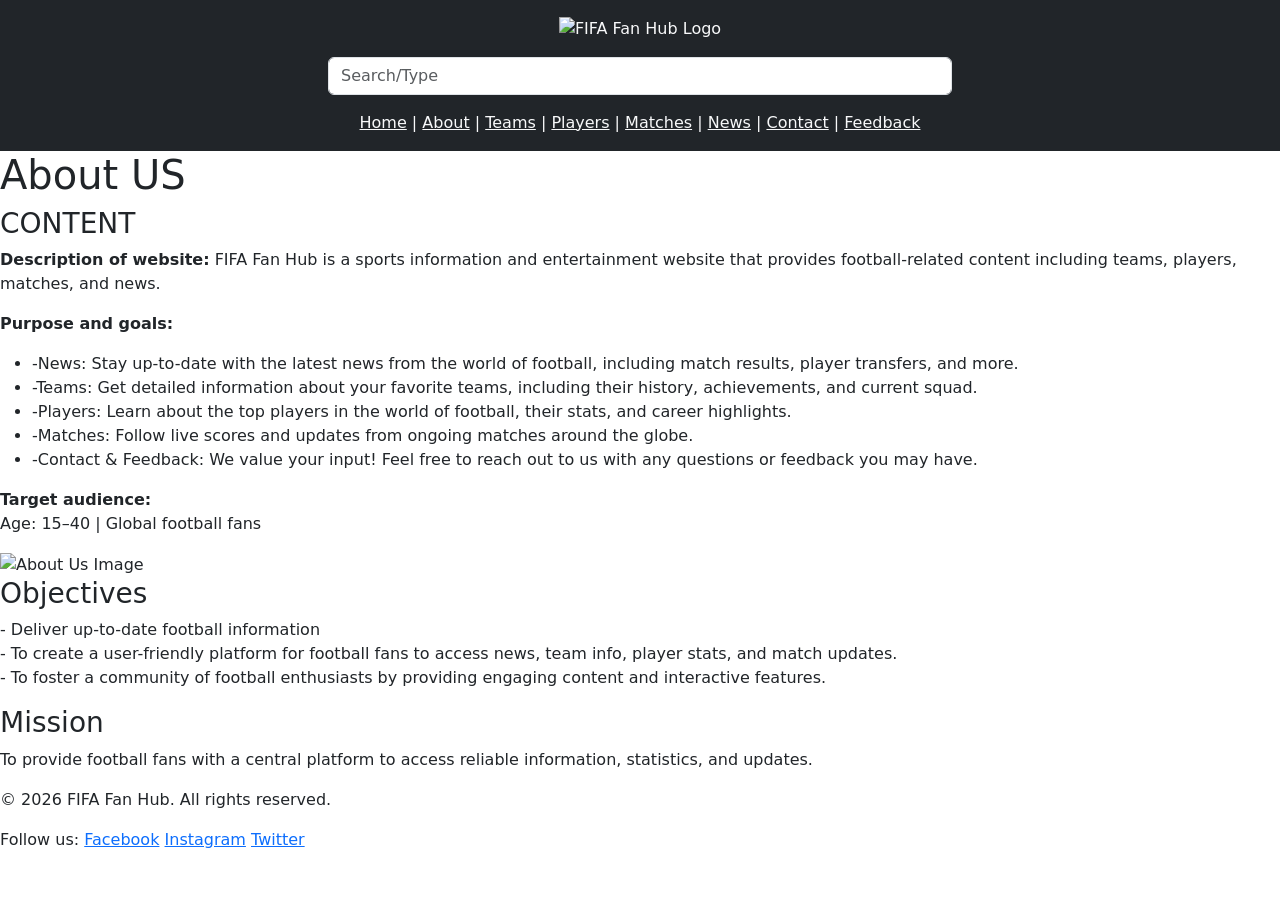
==== About.html @ b414af3a "edit" ====
<!DOCTYPE html>
<html lang="en">

<head>
    <meta charset="UTF-8">
    <meta name="viewport" content="width=device-width, initial-scale=1.0">
    <title>FIFA Fan Hub - About</title>

    <link rel="stylesheet" href="styles.css">
    

<link href="https://cdn.jsdelivr.net/npm/bootstrap@5.3.0/dist/css/bootstrap.min.css" rel="stylesheet"> 

<script src="https://cdn.jsdelivr.net/npm/bootstrap@5.3.0/dist/js/bootstrap.bundle.min.js"></script>



</head>

<body>
    

       <header class="bg-dark text-light p-3 text-center">
  <img src="logo.png" alt="FIFA Fan Hub Logo" width="100">
  
  <form class="mt-3">
    <input type="search" placeholder="Search/Type" class="form-control w-50 mx-auto">
  </form>

  <nav class="mt-3">
    <a href="index.html" class="text-light">Home</a> |
    <a href="About.html" class="text-light">About</a> |
    <a href="Teams.html" class="text-light">Teams</a> |
    <a href="Players.html" class="text-light">Players</a> |
    <a href="Matches.html" class="text-light">Matches</a> |
    <a href="News.html" class="text-light">News</a> |
    <a href="Contact.html" class="text-light">Contact</a> |
    <a href="Feedback.html" class="text-light">Feedback</a>
  </nav>
       </header>

    
<section class="banner">
    <h1>About US</h1>
</section>

<main>

<section class="content">

<article class="box">
    <h3>CONTENT</h3>

    <p><strong>Description of website:</strong>
    FIFA Fan Hub is a sports information and entertainment website that provides football-related content including teams, players, matches, and news.</p>

    <p><strong>Purpose and goals:</strong>
        <ul>
    <li>-News: Stay up-to-date with the latest news from the world of football, including match results, player transfers, and more.</li>
    <li>-Teams: Get detailed information about your favorite teams, including their history, achievements, and current squad.</li>
    <li>-Players: Learn about the top players in the world of football, their stats, and career highlights.</li>
    <li>-Matches: Follow live scores and updates from ongoing matches around the globe.</li>
    <li>-Contact & Feedback: We value your input! Feel free to reach out to us with any questions or feedback you may have.</li>
    </ul>
    </p>
    
<p><strong>Target audience:</strong><br>
    Age: 15–40 | Global football fans </p>
</article>

<aside>
<img src="https://www.google.com/search/about-this-image?img=H4sIAAAAAAAA_wEYAOf_ChYIlLeZnNKgy5ySARDiodHovd_F99wBlt_kqhgAAAA%3D&q=https:%2F%2Fwww.uefa.com%2Fuefachampionsleague%2Fnews%2F0283-186742eb3c74-d5eb4afca229-1000--2025-uefa-champions-league-final-munich-football-arena%2F&cs=1&ctx=iv&hl=en-BW&sa=X&ved=0CA8Qg4ILahcKEwj4nsbx9aWUAxUAAAAAHQAAAAAQBg" alt="About Us Image" class="img-fluid">
</aside>

</section>

<section class="extra">

<article class="box">
    <h3>Objectives</h3>
    <p>
    - Deliver up-to-date football information<br>
    - To create a user-friendly platform for football fans to access news, team info, player stats, and match updates.<br>
    - To foster a community of football enthusiasts by providing engaging content and interactive features.<br>
    </p>
</article>


<article class="box">
    <h3>Mission</h3>
    <p>
    To provide football fans with a central platform to access reliable information, statistics, and updates.

</p>
</article>

</section>

</main>

    <footer>
        <p>&copy; 2026 FIFA Fan Hub. All rights reserved.</p>
        <p>Follow us: 
            <a href="https://facebook.com">Facebook</a> 
            <a href="https://instagram.com">Instagram</a>  
            <a href="https://twitter.com">Twitter</a>
        </p>        
    </footer>

</body>

</html>
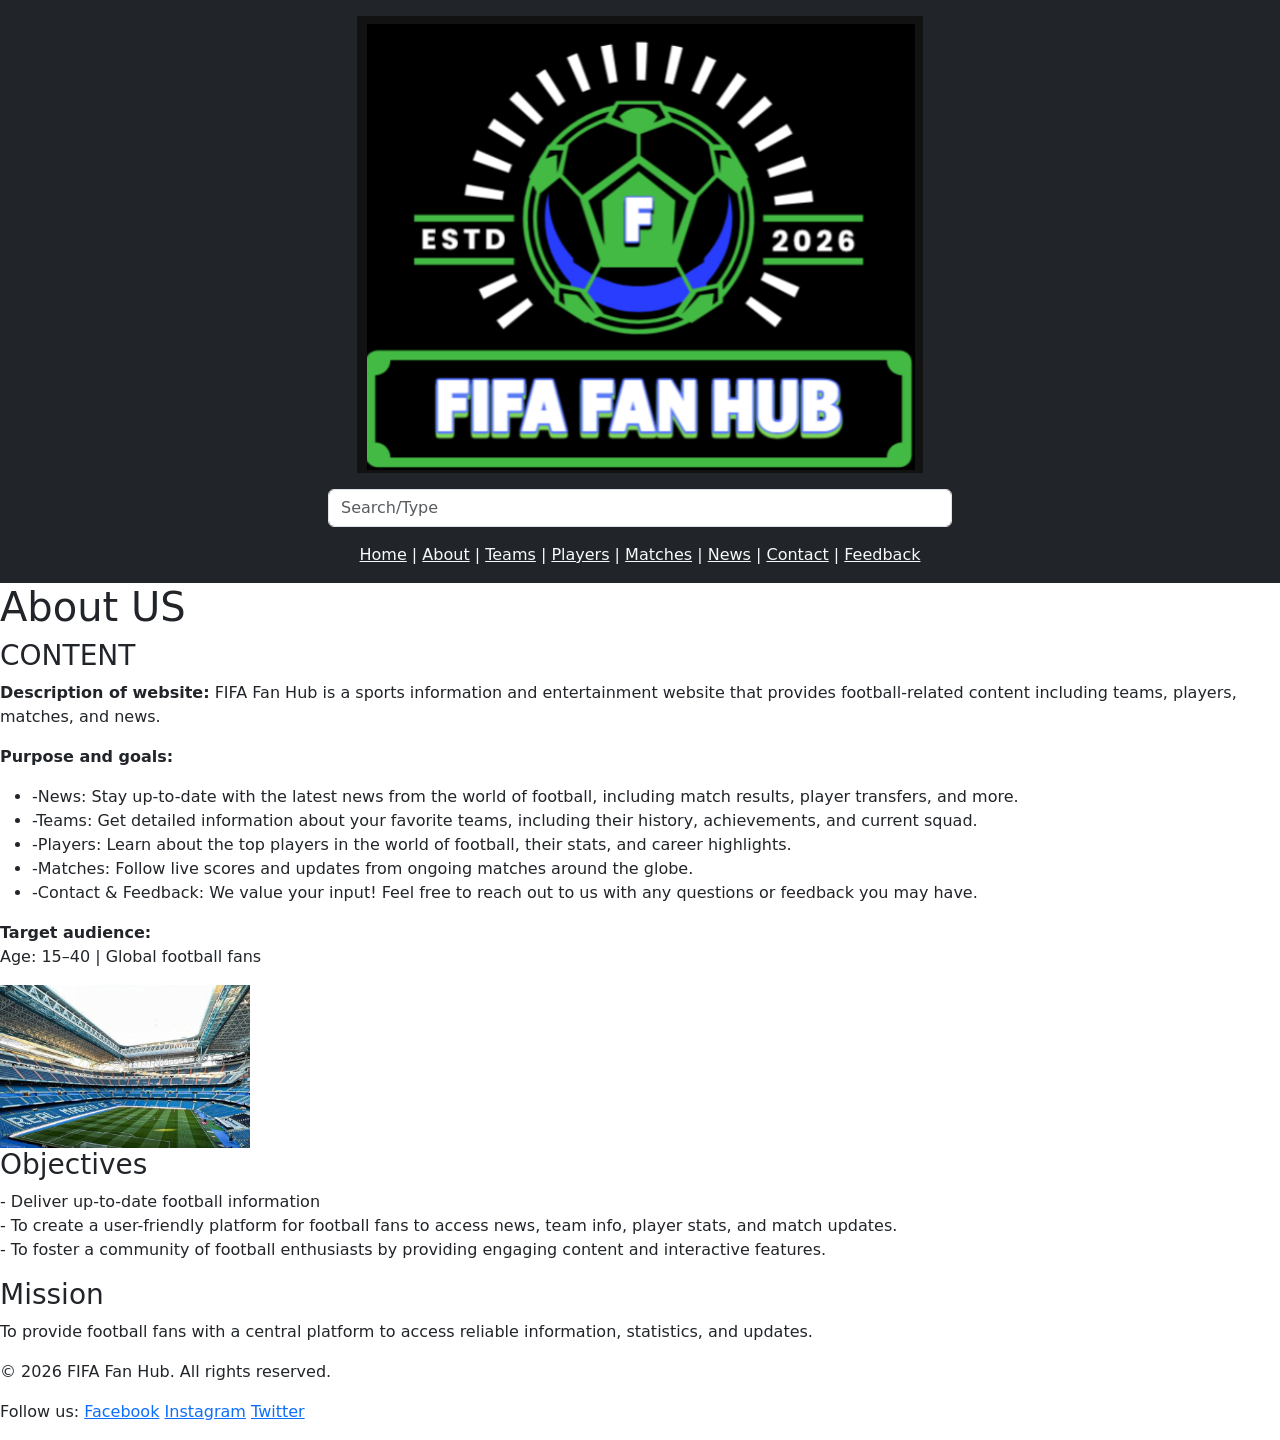
==== commit 7989c0d1: "edit" ====
--- a/About.html
+++ b/About.html
@@ -21,7 +21,7 @@
     
 
        <header class="bg-dark text-light p-3 text-center">
-  <img src="logo.png" alt="FIFA Fan Hub Logo" width="100">
+  <img src="photos/logo.png" class="img-fluid" alt="FIFA Fan Hub logo">
   
   <form class="mt-3">
     <input type="search" placeholder="Search/Type" class="form-control w-50 mx-auto">
@@ -69,7 +69,7 @@
 </article>
 
 <aside>
-<img src="https://www.google.com/search/about-this-image?img=H4sIAAAAAAAA_wEYAOf_ChYIlLeZnNKgy5ySARDiodHovd_F99wBlt_kqhgAAAA%3D&q=https:%2F%2Fwww.uefa.com%2Fuefachampionsleague%2Fnews%2F0283-186742eb3c74-d5eb4afca229-1000--2025-uefa-champions-league-final-munich-football-arena%2F&cs=1&ctx=iv&hl=en-BW&sa=X&ved=0CA8Qg4ILahcKEwj4nsbx9aWUAxUAAAAAHQAAAAAQBg" alt="About Us Image" class="img-fluid">
+<img src="photos/real222.jpg" alt="About Us Image" width="250" height="300" class="img-fluid">
 </aside>
 
 </section>
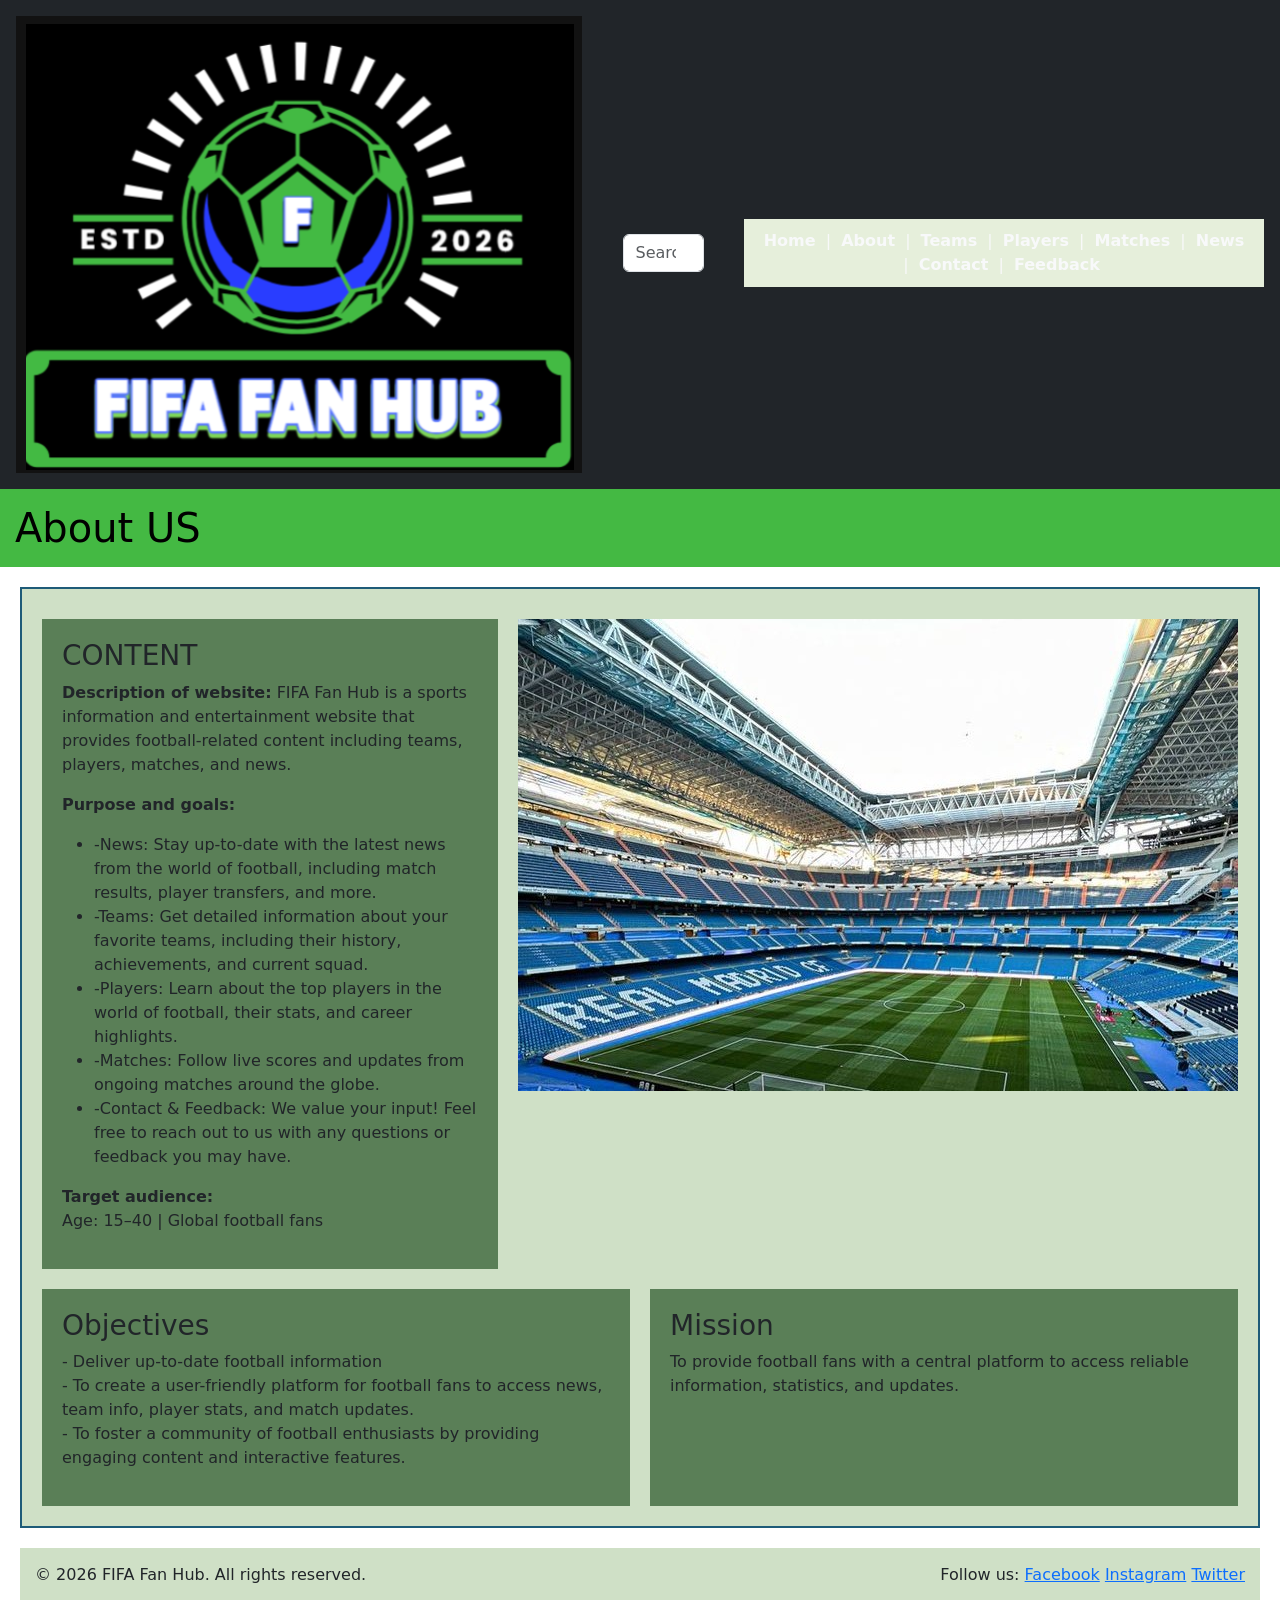
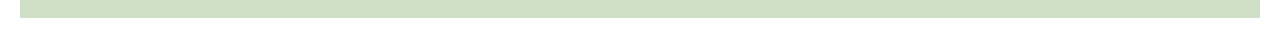
==== commit 850e67d3: "edit" ====
--- a/About.html
+++ b/About.html
@@ -6,7 +6,7 @@
     <meta name="viewport" content="width=device-width, initial-scale=1.0">
     <title>FIFA Fan Hub - About</title>
 
-    <link rel="stylesheet" href="styles.css">
+    <link rel="stylesheet" href="style.css">
     
 
 <link href="https://cdn.jsdelivr.net/npm/bootstrap@5.3.0/dist/css/bootstrap.min.css" rel="stylesheet"> 
--- a/style.css
+++ b/style.css
@@ -0,0 +1,158 @@
+/* BODY */
+body {
+    background-color: #0b4f6c; /* dark blue */
+    margin: 0;
+    font-family: Verdana, sans-serif;
+}
+
+/* HEADER */
+header {
+    background-color: #111;
+    color: white;
+    padding: 15px;
+    display: flex;
+    align-items: center;
+    justify-content: space-between;
+}
+
+/* SEARCH */
+#searchBox {
+    width: 300px;
+    padding: 8px;
+    border: 2px solid limegreen;
+    border-radius: 10px;
+    background: transparent;
+    color: white;
+}
+
+/* NAV BAR */
+nav {
+    background-color: #e6efdb;
+    padding: 10px;
+    text-align: center;
+}
+
+nav a {
+    text-decoration: none;
+    color: black;
+    font-weight: bold;
+    margin: 0 5px;
+}
+
+nav a:hover {
+    color: green;
+    text-decoration: underline;
+}
+
+/* GREEN BANNER */
+.banner {
+    background-color: #44b943;
+    display: flex;
+    justify-content: space-between;
+    align-items: center;
+    padding: 15px;
+    color: black;
+    font-weight: bold;
+}
+
+.banner h1 {
+    margin: 0;
+}
+
+/* MAIN SECTION */
+main {
+    background-color: #cfe0c6;
+    margin: 20px;
+    padding: 20px;
+    border: 2px solid #1e5b78;
+}
+
+/* CONTENT GRID */
+.content {
+    display: flex;
+    gap: 20px;
+    margin-top: 10px;
+}
+
+/* BOXES */
+.box {
+    background-color: #5a7f57;
+    padding: 20px;
+    flex: 1;
+}
+
+/* IMAGE */
+aside img {
+    width: 100%;
+}
+
+/* ADDITIONAL SECTION */
+.extra {
+    display: flex;
+    gap: 20px;
+    margin-top: 20px;
+}
+
+/* FOOTER */
+footer {
+    background-color: #cfe0c6;
+    margin: 20px;
+    padding: 15px;
+    display: flex;
+    justify-content: space-between;
+    align-items: center;
+}
+
+/* BUTTONS */
+button {
+    background-color: #44b943;
+    border: none;
+    padding: 10px 20px;
+    border-radius: 5px;
+}
+
+button:hover {
+    background-color: green;
+    color: white;
+}
+
+/* MATCHES PAGE TABLE STYLE */
+table {
+    width: 100%;
+    background-color: #5a7f57;
+    border-collapse: collapse;
+}
+
+td, th {
+    border: 1px solid white;
+    padding: 8px;
+    color: black;
+}
+
+/* CARDS (Teams & Players) */
+.card-style {
+    background-color: #5a7f57;
+    padding: 15px;
+    text-align: center;
+    margin: 10px;
+}
+
+/* FLEX GRID FOR CARDS */
+.grid {
+    display: flex;
+    justify-content: space-around;
+    flex-wrap: wrap;
+}
+
+/* RESPONSIVE */
+@media (max-width: 768px) {
+    .content,
+    .extra,
+    .grid {
+        flex-direction: column;
+    }
+
+    #searchBox {
+        width: 150px;
+    }
+}
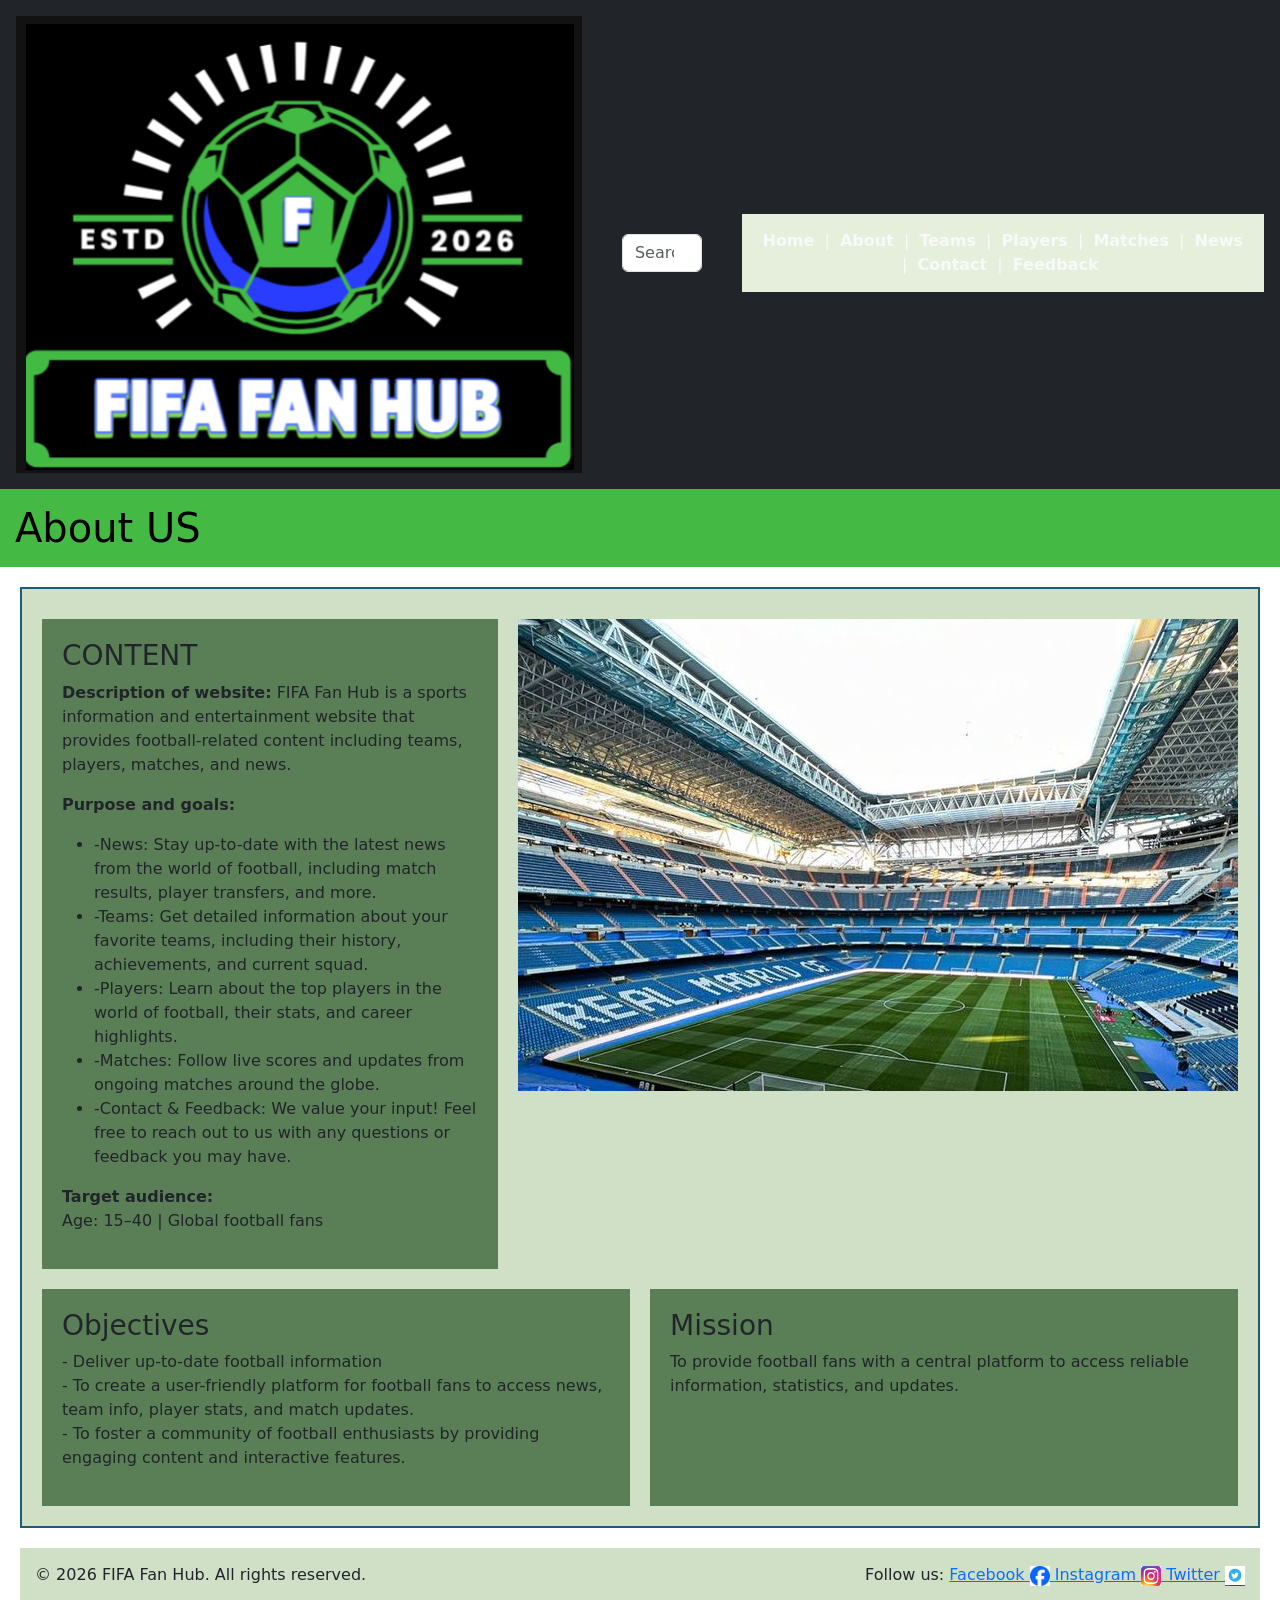
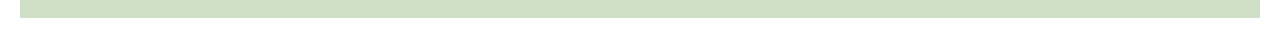
==== commit 39d09457: "edit" ====
--- a/About.html
+++ b/About.html
@@ -101,9 +101,15 @@
     <footer>
         <p>&copy; 2026 FIFA Fan Hub. All rights reserved.</p>
         <p>Follow us: 
-            <a href="https://facebook.com">Facebook</a> 
-            <a href="https://instagram.com">Instagram</a>  
-            <a href="https://twitter.com">Twitter</a>
+            <a href="https://facebook.com">Facebook
+                <img src="photos/Facebook.png" alt="Facebook icon" width="20" height="20">
+            </a> 
+            <a href="https://instagram.com">Instagram
+                <img src="photos/insta.jpg" alt="Instagram icon" width="20" height="20">
+            </a>  
+            <a href="https://twitter.com">Twitter
+                <img src="photos/twitter.jpg" alt="Twitter icon" width="20" height="20">
+            </a>
         </p>        
     </footer>
 
--- a/style.css
+++ b/style.css
@@ -28,7 +28,7 @@
 /* NAV BAR */
 nav {
     background-color: #e6efdb;
-    padding: 10px;
+    padding: 15px;
     text-align: center;
 }
 
@@ -41,7 +41,7 @@
 
 nav a:hover {
     color: green;
-    text-decoration: underline;
+    text-decoration: underline currentColor;
 }
 
 /* GREEN BANNER */
@@ -134,6 +134,7 @@
     background-color: #5a7f57;
     padding: 15px;
     text-align: center;
+    border: 10px solid #1e5b78;
     margin: 10px;
 }
 
